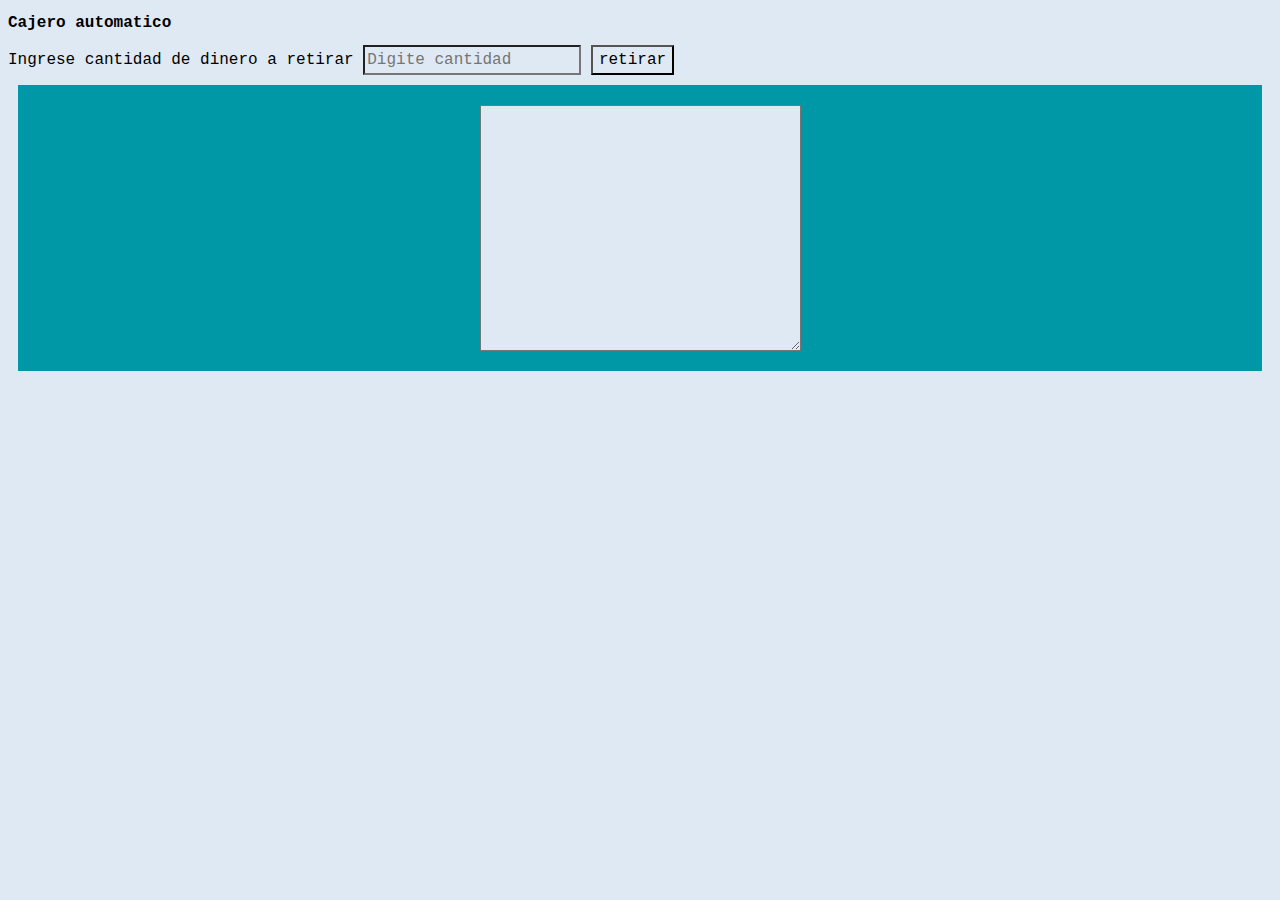
==== index.html @ 794c7e01 "Primer commit hasta el cajero" ====
<!DOCTYPE html>
<html lang="en">

<head>
    <meta charset="UTF-8">
    <meta http-equiv="X-UA-Compatible" content="IE=edge">
    <meta name="viewport" content="width=device-width, initial-scale=1.0">
    <title>Ejercicios en clase</title>
    <script src="index.js"></script>
    <link rel="stylesheet" href="styles.css">
</head>

<body>
    <h1>Cajero automatico</h1>
    <label for="">Ingrese cantidad de dinero a retirar</label>
    <input type="number" name="" id="dinero" placeholder="Digite cantidad">
    <input onclick="retirardinero()" type="button" value="retirar" class="guardar">

    <div class="contenido">
        <textarea name="" id="mensajes" cols="30" rows="10"></textarea>
    </div>

</body>

</html>
---- styles.css ----
* {
    font-family: 'Courier New', Courier, monospace;
    justify-content: center;
    background-color: var(--grisClaro);
    font-size: 1rem;
    line-height: 1.5;
}

 :root {
    --blanco: #ffffff;
    --primario: #ffc107;
    --oscuro: #000000;
    --secundario: #0097a7;
    --gris: #757575;
    --grisClaro: #DFE9F3;
}

.centrar {
    margin: 100px;
    align-items: center;
    padding: 40px;
}

.contenido {
    display: flex;
    margin: 10px;
    padding: 20px;
    background-color: var(--secundario);
    justify-content: center;
    font-weight: bold;
}
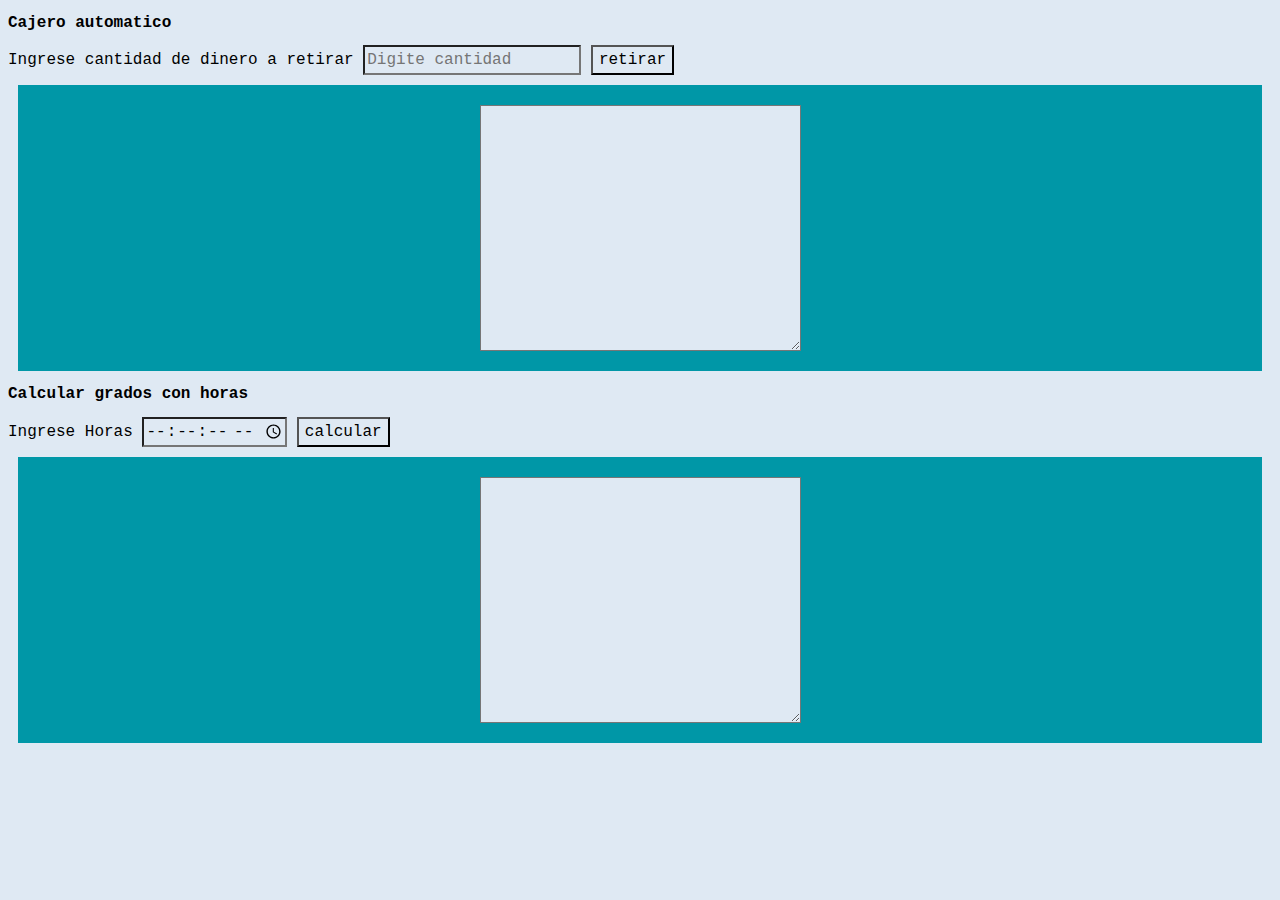
==== commit 08fb74b4: "Segundo punto terminado" ====
--- a/index.html
+++ b/index.html
@@ -11,14 +11,27 @@
 </head>
 
 <body>
-    <h1>Cajero automatico</h1>
-    <label for="">Ingrese cantidad de dinero a retirar</label>
-    <input type="number" name="" id="dinero" placeholder="Digite cantidad">
-    <input onclick="retirardinero()" type="button" value="retirar" class="guardar">
+    <div class="cajero-automatico">
+        <h1>Cajero automatico</h1>
+        <label for="">Ingrese cantidad de dinero a retirar</label>
+        <input type="number" name="" id="dinero" placeholder="Digite cantidad">
+        <input onclick="retirardinero()" type="button" value="retirar" class="guardar">
+        <div class="contenido">
+            <textarea name="" id="mensajes" cols="30" rows="10"></textarea>
+        </div>
+    </div>
+    <div class="calculo-horas">
+        <h1>Calcular grados con horas</h1>
+        <label for="">Ingrese Horas</label>
+        <input type="time" id="horas-minutos" step="1">
+        <input onclick="calcularTiempo()" type="button" value="calcular" class="guardar">
+        <div class="contenido">
+            <textarea name="" id="mensajes-horas" cols="30" rows="10"></textarea>
+        </div>
+    </div>
+    </div>
+    
 
-    <div class="contenido">
-        <textarea name="" id="mensajes" cols="30" rows="10"></textarea>
-    </div>
 
 </body>
 
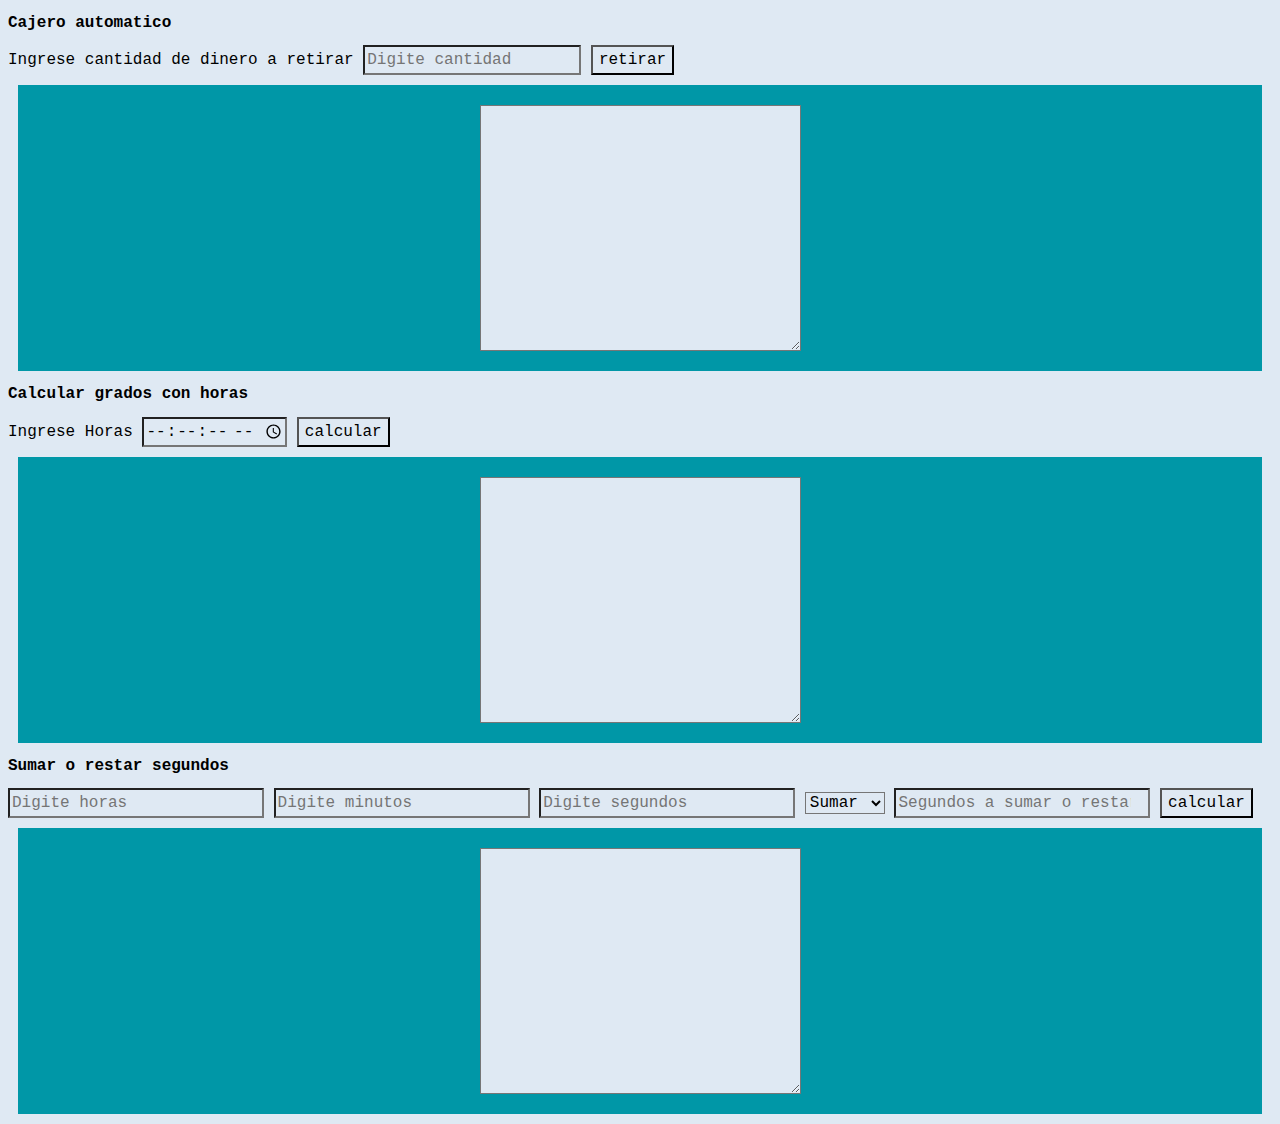
==== commit 181101e4: "Iniciando el tercer punto" ====
--- a/index.html
+++ b/index.html
@@ -30,8 +30,21 @@
         </div>
     </div>
     </div>
-    
-
+    <div class="sumarrestar-segundos">
+        <h1>Sumar o restar segundos</h1>
+        <input class="caja" type="number" name="" id="horas" placeholder="Digite horas" max="24" min="0">
+        <input class="caja" type="number" name="" id="minutos" placeholder="Digite minutos" max="60" min="0">
+        <input class="caja" type="number" name="" id="segundos" placeholder="Digite segundos" max="60" min="0">
+        <select name="selecciona" id="">
+            <option value="sumar">Sumar</option>
+            <option value="Restar">Restar</option>
+        </select>
+        <input class="caja" type="number" name="" id="segundos-suma" placeholder="Segundos a sumar o restar">
+        <input onclick="calcularSegundos()" type="button" value="calcular" class="guardar">
+        <div class="contenido">
+            <textarea name="" id="mensajes-horas" cols="30" rows="10"></textarea>
+        </div>
+    </div>
 
 </body>
 
--- a/styles.css
+++ b/styles.css
@@ -28,4 +28,12 @@
     background-color: var(--secundario);
     justify-content: center;
     font-weight: bold;
+}
+.sumarrestar-segundos{
+    align-items: center;
+    width: auto;
+}
+.caja{
+   border-spacing: 10px;
+   width: 248px; 
 }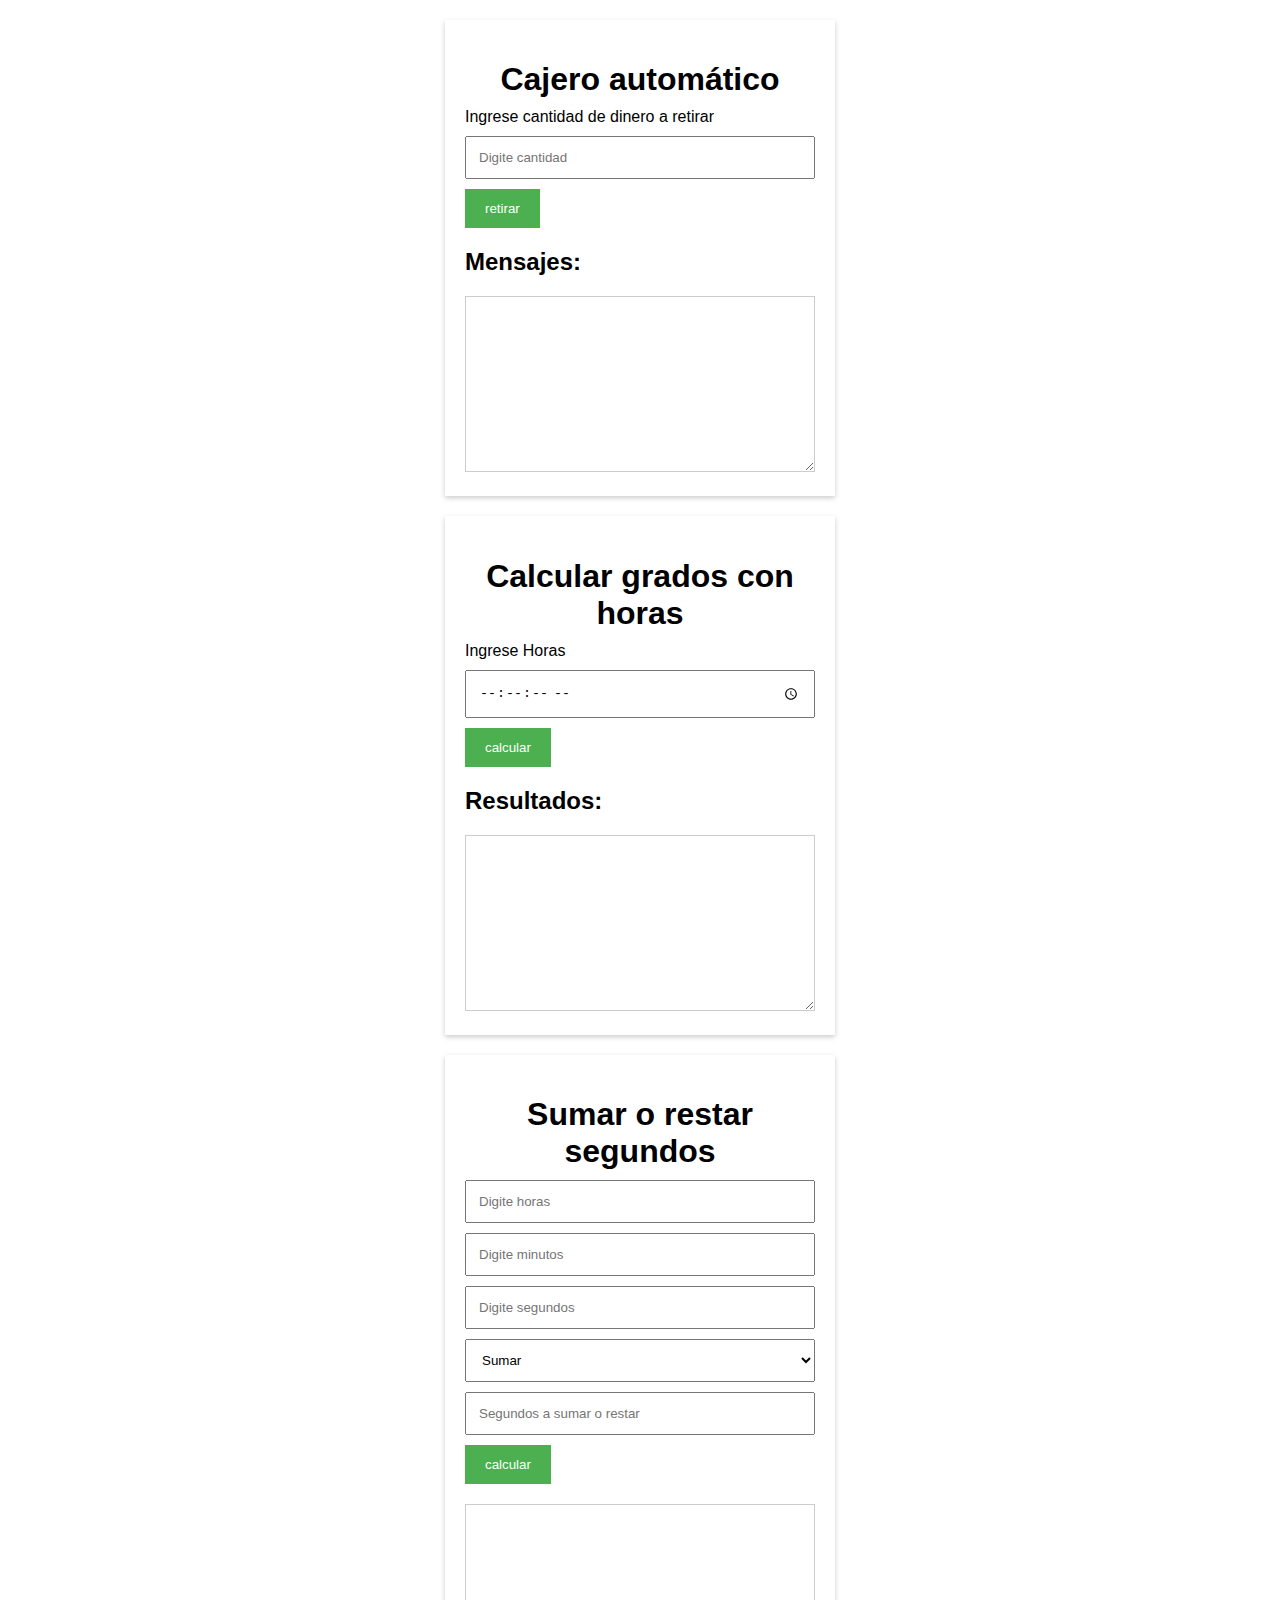
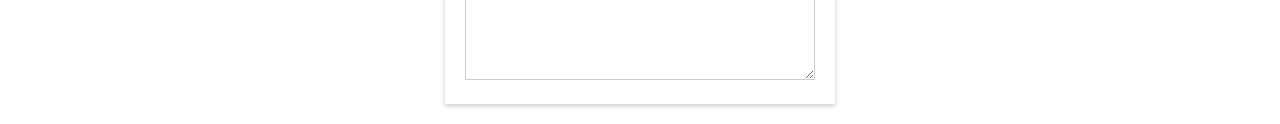
==== commit 9c99e827: "Tercer punto" ====
--- a/index.html
+++ b/index.html
@@ -12,37 +12,44 @@
 
 <body>
     <div class="cajero-automatico">
-        <h1>Cajero automatico</h1>
+        <h1>Cajero automático</h1>
         <label for="">Ingrese cantidad de dinero a retirar</label>
         <input type="number" name="" id="dinero" placeholder="Digite cantidad">
         <input onclick="retirardinero()" type="button" value="retirar" class="guardar">
+    
         <div class="contenido">
+            <h2>Mensajes:</h2>
             <textarea name="" id="mensajes" cols="30" rows="10"></textarea>
         </div>
     </div>
-    <div class="calculo-horas">
-        <h1>Calcular grados con horas</h1>
-        <label for="">Ingrese Horas</label>
-        <input type="time" id="horas-minutos" step="1">
-        <input onclick="calcularTiempo()" type="button" value="calcular" class="guardar">
-        <div class="contenido">
-            <textarea name="" id="mensajes-horas" cols="30" rows="10"></textarea>
-        </div>
+
+   <div class="calculo-horas">
+    <h1>Calcular grados con horas</h1>
+    <label for="">Ingrese Horas</label>
+    <input type="time" id="horas-minutos" step="1">
+    <input onclick="calcularGrados()" type="button" value="calcular" class="guardar">
+
+    <div class="contenido">
+        <h2>Resultados:</h2>
+        <textarea name="" id="mensajes-horas" cols="30" rows="10"></textarea>
     </div>
+</div>
+
+
     </div>
     <div class="sumarrestar-segundos">
         <h1>Sumar o restar segundos</h1>
-        <input class="caja" type="number" name="" id="horas" placeholder="Digite horas" max="24" min="0">
-        <input class="caja" type="number" name="" id="minutos" placeholder="Digite minutos" max="60" min="0">
-        <input class="caja" type="number" name="" id="segundos" placeholder="Digite segundos" max="60" min="0">
-        <select name="selecciona" id="">
+        <input class="caja" type="number" name="" id="horas" placeholder="Digite horas" max="24" min="0" step="1">
+        <input class="caja" type="number" name="" id="minutos" placeholder="Digite minutos" max="60" min="0" step="1">
+        <input class="caja" type="number" name="" id="segundos" placeholder="Digite segundos" max="60" min="0" step="1">
+        <select name="selecciona" id="operacion">
             <option value="sumar">Sumar</option>
-            <option value="Restar">Restar</option>
+            <option value="restar">Restar</option>
         </select>
         <input class="caja" type="number" name="" id="segundos-suma" placeholder="Segundos a sumar o restar">
         <input onclick="calcularSegundos()" type="button" value="calcular" class="guardar">
         <div class="contenido">
-            <textarea name="" id="mensajes-horas" cols="30" rows="10"></textarea>
+            <textarea name="" id="mensajes-suma-segundos" cols="30" rows="10"></textarea>
         </div>
     </div>
 
--- a/styles.css
+++ b/styles.css
@@ -1,39 +1,56 @@
-* {
-    font-family: 'Courier New', Courier, monospace;
-    justify-content: center;
-    background-color: var(--grisClaro);
-    font-size: 1rem;
-    line-height: 1.5;
-}
-
- :root {
-    --blanco: #ffffff;
-    --primario: #ffc107;
-    --oscuro: #000000;
-    --secundario: #0097a7;
-    --gris: #757575;
-    --grisClaro: #DFE9F3;
-}
-
-.centrar {
-    margin: 100px;
-    align-items: center;
-    padding: 40px;
-}
-
-.contenido {
-    display: flex;
-    margin: 10px;
+body {
+    margin: 0;
+    padding: 0;
+    font-family: sans-serif;
+  }
+  
+  .cajero-automatico,
+  .calculo-horas,
+  .sumarrestar-segundos {
+    width: 350px;
+    margin: 20px auto;
     padding: 20px;
-    background-color: var(--secundario);
-    justify-content: center;
-    font-weight: bold;
-}
-.sumarrestar-segundos{
-    align-items: center;
-    width: auto;
-}
-.caja{
-   border-spacing: 10px;
-   width: 248px; 
-}+    box-shadow: 0 2px 5px #ccc;
+  }
+  
+  h1 {
+    text-align: center;
+    margin-bottom: 10px;
+  }
+  
+  label,
+  input[type="number"],
+  input[type="time"],
+  select,
+  input[type="button"] {
+    display: block;
+    margin-bottom: 10px;
+  }
+  
+  input[type="number"],
+  input[type="time"],
+  select {
+    width: 100%;
+    padding: 12px;
+    box-sizing: border-box;
+  }
+  
+  input[type="button"] {
+    background-color: #4CAF50;
+    color: white;
+    padding: 12px 20px;
+    border: none;
+    cursor: pointer;
+  }
+  
+  .contenido {
+    margin-top: 20px;
+  }
+  
+  textarea {
+    width: 100%;
+    padding: 12px;
+    box-sizing: border-box;
+    border: 1px solid #ccc;
+    resize: vertical;
+  }